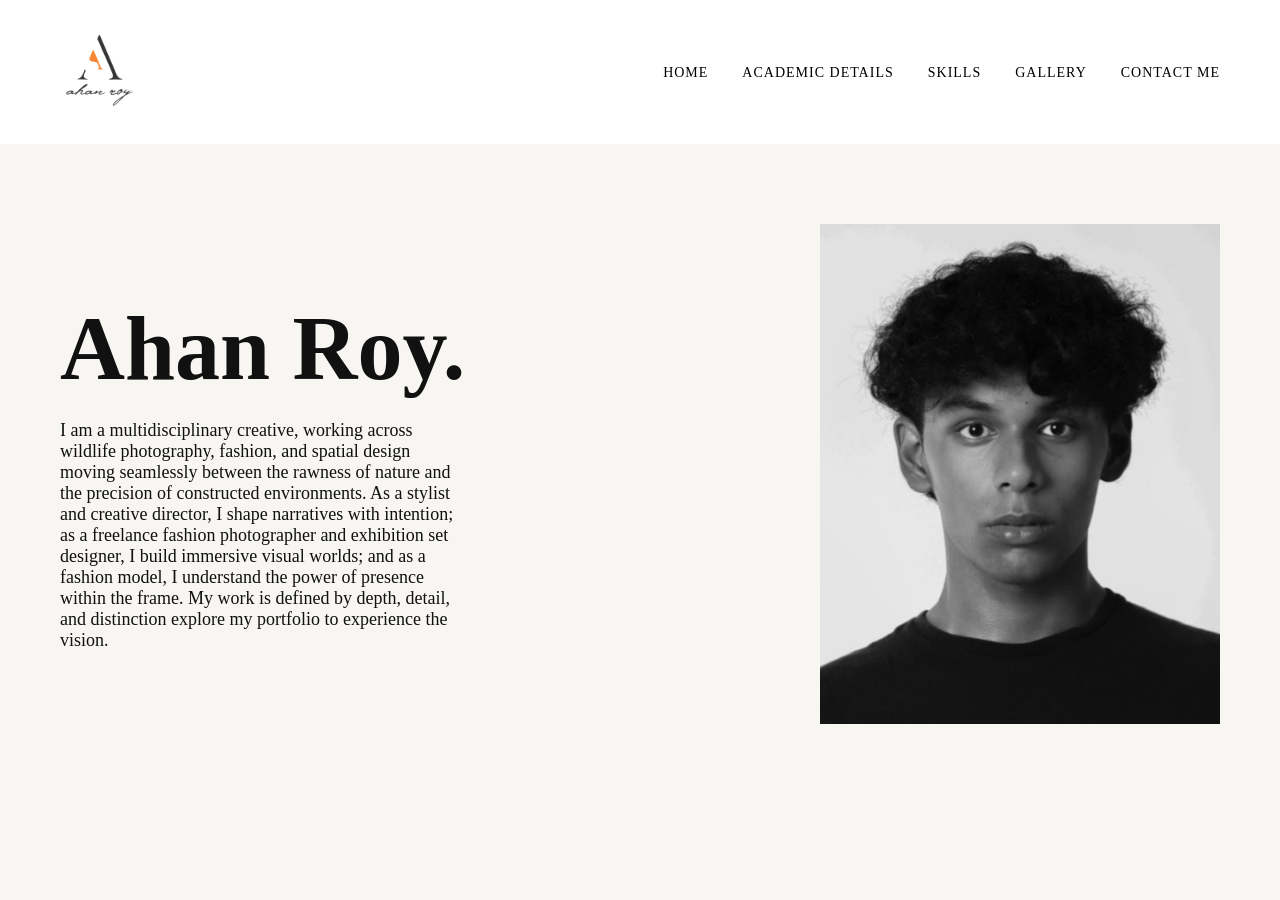
==== index.html @ b297e5ca "Initial commit: portfolio website" ====
<!DOCTYPE html>
<html>
<head>
    <title>My Profile</title>
    <link rel="stylesheet" href="style.css">
    <link rel="icon" type = "logo" href="logo ahan (2).png">
</head>

<body>

<nav>
    <div class="logo">
    <img src="logo ahan (2).png" alt="Ahan Roy Logo">
</div>
    <div class="nav-links">
        <a href="index.html">HOME</a>
        <a href="academics.html">ACADEMIC DETAILS</a>
        <a href="skills.html">SKILLS</a>
        <a href="gallery.html">GALLERY</a>
        <a href="contact.html">CONTACT ME</a>
    </div>
</nav>

<section class="hero">
    <div class="hero-text">
        <h1>Ahan Roy.</h1>
        <p>
            I am a multidisciplinary creative, working across wildlife photography, fashion, and spatial design moving seamlessly between the rawness of nature and the precision of constructed environments. As a stylist and creative director, I shape narratives with intention; as a freelance fashion photographer and exhibition set designer, I build immersive visual worlds; and as a fashion model, I understand the power of presence within the frame. My work is defined by depth, detail, and distinction explore my portfolio to experience the vision.
        </p>
    </div>

  <div class="image-box">
    <img src="IMG_6209.jpg" alt="Ahan Roy Portrait">
</div>
    </div>
</section>

</body>
</html>
---- style.css ----
* {
    margin: 0;
    padding: 0;
    box-sizing: border-box;
}


body {
    font-family: 'Didot', serif;
    background-color: #f8f6f2;
    color: #111;
}

nav {
    display: flex;
    justify-content: space-between;
    align-items: center;
    padding: 30px 60px;
    background-color: white;
}

.logo img {
    height: 80px;   
    width: auto;
}

.nav-links a {
    text-decoration: none;
    margin-left: 30px;
    color: black;
    font-size: 14px;
    letter-spacing: 1px;
}

.nav-links a:hover {
    border-bottom: 1px solid black;
}

.hero {
    display: flex;
    justify-content: space-between;
    align-items: center;
    padding: 80px 60px;
}

.hero-text h1 {
    font-size: 90px;
    font-weight: bold;
}

.hero-text p {
    margin-top: 20px;
    font-size: 18px;
    width: 400px;
}

.image-box {
    width: 400px;
    height: 500px;
    overflow: hidden;
}

.image-box img {
    width: 100%;
    height: 100%;
    object-fit: cover;
}


.section {
    padding: 80px 60px;
}

.section h2 {
    font-size: 40px;
    margin-bottom: 30px;
}

.card {
    margin-bottom: 15px;
    padding: 15px 20px;
    background: #f8f6f2;
    border: 1px solid #eaeaea;
    transition: background 0.3s ease;
}

.card:hover {
    background: #111;
    color: #fff;
}

.skills-grid {
    display: grid;
    grid-template-columns: repeat(auto-fit, minmax(300px, 1fr));
    gap: 40px;
}

.skill-category {
    background: white;
    padding: 30px;
    border: 1px solid #eaeaea;
    transition: transform 0.3s ease, box-shadow 0.3s ease;
}

.skill-category:hover {
    transform: translateY(-5px);
    box-shadow: 0 10px 30px rgba(0, 0, 0, 0.05);
}

.skill-category h3 {
    font-size: 24px;
    margin-bottom: 25px;
    border-bottom: 2px solid #111;
    padding-bottom: 10px;
    letter-spacing: 1px;
}

.gallery-grid {
    display: grid;
    grid-template-columns: repeat(3, 1fr);
    gap: 20px;
}

.gallery-item {
    height: 300px;
    overflow: hidden;
}

.gallery-item img {
    width: 100%;
    height: 100%;
    object-fit: cover;
    transition: 0.5s ease;
}

.gallery-item:hover img {
    transform: scale(1.05);
}

form input, form textarea {
    resize: none;
    width: 100%;
    padding: 10px;
    margin-bottom: 15px;
    border: 1px solid #aaa;
}

button {
    padding: 10px 20px;
    background: black;
    color: white;
    border: none;
}
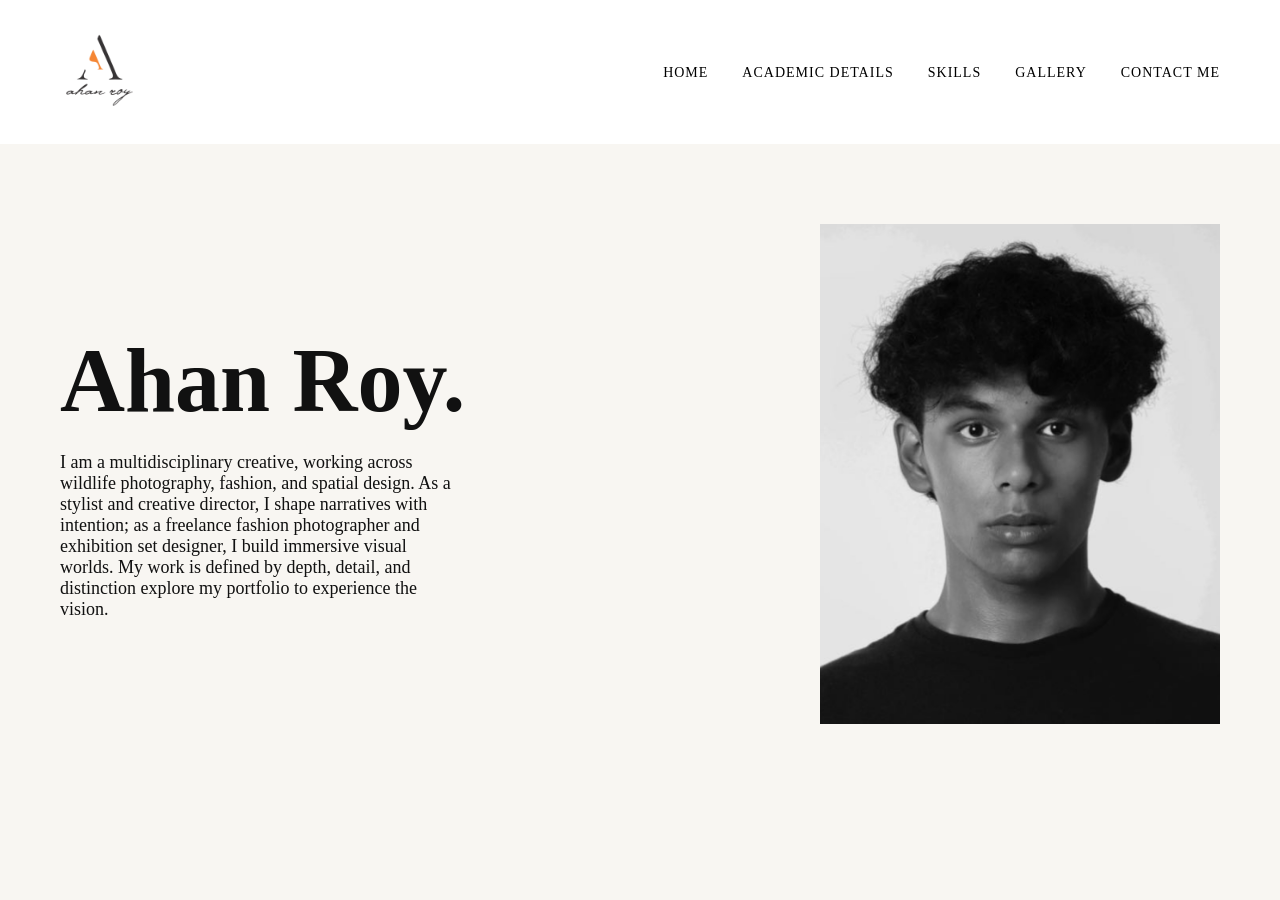
==== commit 69d248bb: "Update portfolio styles and add logos" ====
--- a/index.html
+++ b/index.html
@@ -25,8 +25,7 @@
     <div class="hero-text">
         <h1>Ahan Roy.</h1>
         <p>
-            I am a multidisciplinary creative, working across wildlife photography, fashion, and spatial design moving seamlessly between the rawness of nature and the precision of constructed environments. As a stylist and creative director, I shape narratives with intention; as a freelance fashion photographer and exhibition set designer, I build immersive visual worlds; and as a fashion model, I understand the power of presence within the frame. My work is defined by depth, detail, and distinction explore my portfolio to experience the vision.
-        </p>
+ I am a multidisciplinary creative, working across wildlife photography, fashion, and spatial design. As a stylist and creative director, I shape narratives with intention; as a freelance fashion photographer and exhibition set designer, I build immersive visual worlds. My work is defined by depth, detail, and distinction explore my portfolio to experience the vision.        </p>
     </div>
 
   <div class="image-box">
--- a/style.css
+++ b/style.css
@@ -78,16 +78,37 @@
 }
 
 .card {
-    margin-bottom: 15px;
-    padding: 15px 20px;
-    background: #f8f6f2;
+    display: flex;
+    align-items: center;
+    gap: 30px;
+    margin-bottom: 20px;
+    padding: 25px 30px;
+    background: #fff;
     border: 1px solid #eaeaea;
-    transition: background 0.3s ease;
+    transition: all 0.4s cubic-bezier(0.165, 0.84, 0.44, 1);
 }
 
 .card:hover {
     background: #111;
     color: #fff;
+    transform: translateX(10px);
+}
+
+.card-logo {
+    height: 70px;
+    width: 100px;
+    object-fit: contain;
+    filter: grayscale(100%);
+    transition: filter 0.3s ease;
+}
+
+.card:hover .card-logo {
+    filter: grayscale(0%);
+}
+
+.card-info h3 {
+    font-size: 22px;
+    margin-bottom: 8px;
 }
 
 .skills-grid {
